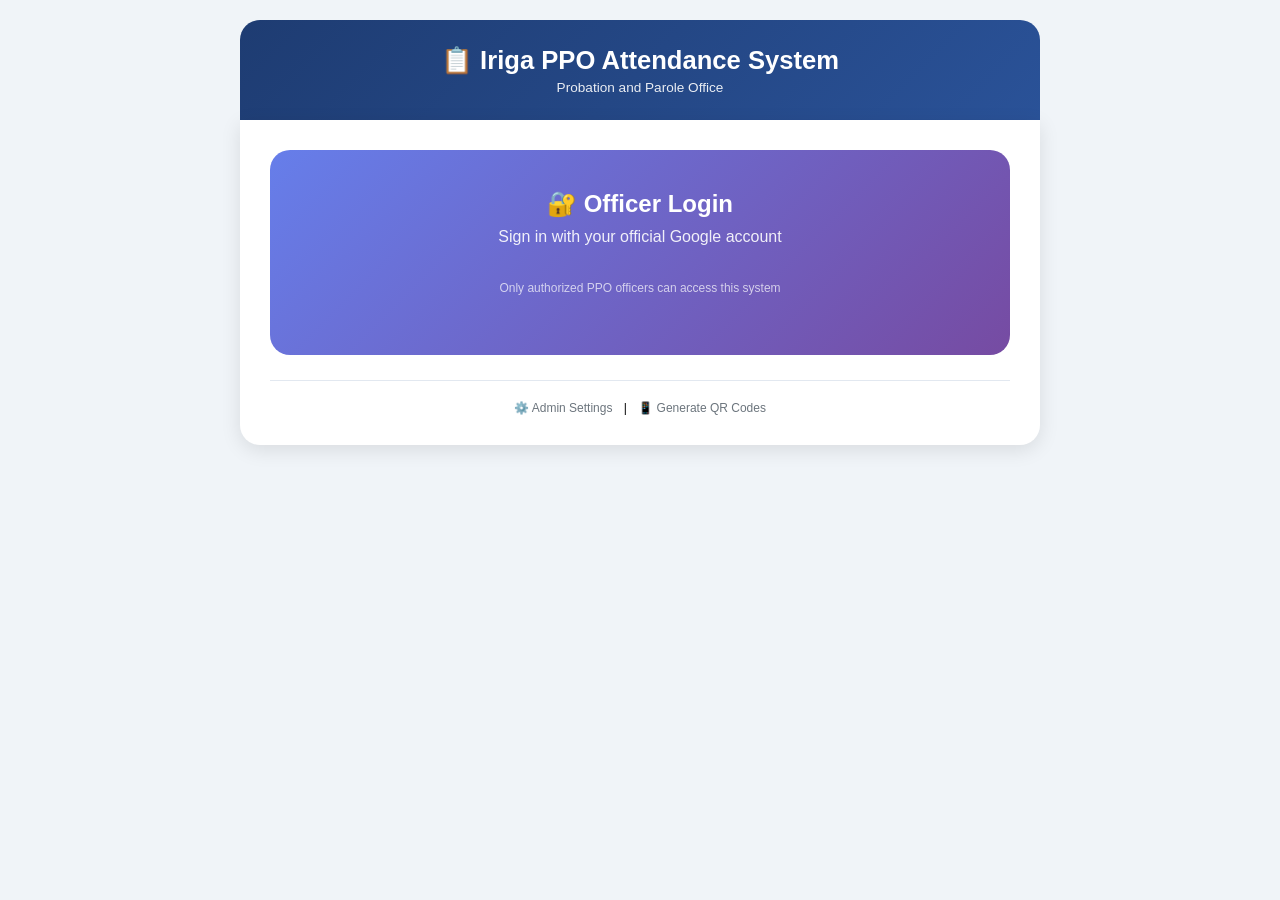
==== index.html @ c43e72a1 "wew" ====
<!DOCTYPE html>
<html lang="en">
<head>
    <meta charset="UTF-8">
    <meta name="viewport" content="width=device-width, initial-scale=1.0, user-scalable=yes">
    <title>Iriga PPO - Attendance System</title>
    <style>
        /* ... (keep all existing styles) ... */
        * {
            margin: 0;
            padding: 0;
            box-sizing: border-box;
        }
        
        body {
            background: #f0f4f8;
            font-family: 'Segoe UI', Tahoma, Geneva, Verdana, sans-serif;
            padding: 20px;
            min-height: 100vh;
        }
        
        .container {
            max-width: 800px;
            margin: 0 auto;
        }
        
        .header {
            background: linear-gradient(135deg, #1e3c72 0%, #2a5298 100%);
            color: white;
            padding: 25px 20px;
            border-radius: 20px 20px 0 0;
            text-align: center;
        }
        
        .header h1 {
            font-size: 1.6rem;
            margin-bottom: 5px;
        }
        
        .header p {
            font-size: 0.85rem;
            opacity: 0.9;
        }
        
        .form-card {
            background: white;
            padding: 30px;
            border-radius: 0 0 20px 20px;
            box-shadow: 0 5px 20px rgba(0,0,0,0.1);
        }
        
        /* Login Section */
        .login-section {
            background: linear-gradient(135deg, #667eea 0%, #764ba2 100%);
            padding: 40px 20px;
            border-radius: 20px;
            text-align: center;
            color: white;
            margin-bottom: 25px;
        }
        
        .login-section h2 {
            font-size: 1.5rem;
            margin-bottom: 10px;
        }
        
        .login-section p {
            margin-bottom: 20px;
            opacity: 0.9;
        }
        
        /* Google Button Container */
        .g_id_signin {
            display: flex;
            justify-content: center;
            margin: 15px 0;
        }
        
        /* User Info */
        .user-info {
            background: #e3f2fd;
            padding: 15px 20px;
            border-radius: 15px;
            margin-bottom: 25px;
            display: none;
            align-items: center;
            justify-content: space-between;
            flex-wrap: wrap;
            gap: 15px;
        }
        
        .user-details {
            display: flex;
            align-items: center;
            gap: 12px;
            flex-wrap: wrap;
        }
        
        .user-avatar {
            width: 45px;
            height: 45px;
            border-radius: 50%;
            object-fit: cover;
        }
        
        .user-text {
            line-height: 1.3;
        }
        
        .user-name {
            font-weight: 600;
            color: #1e3c72;
            font-size: 1rem;
        }
        
        .user-email {
            font-size: 0.8rem;
            color: #5a6e7c;
        }
        
        .logout-btn {
            background: #dc3545;
            color: white;
            border: none;
            padding: 8px 20px;
            border-radius: 25px;
            cursor: pointer;
            font-size: 0.85rem;
            font-weight: 500;
            transition: all 0.2s;
        }
        
        .logout-btn:hover {
            background: #c82333;
            transform: scale(1.02);
        }
        
        /* Scanner Button */
        .scanner-area {
            background: linear-gradient(135deg, #667eea 0%, #764ba2 100%);
            border-radius: 20px;
            padding: 35px 20px;
            text-align: center;
            cursor: pointer;
            color: white;
            margin-bottom: 25px;
            transition: transform 0.2s, box-shadow 0.2s;
        }
        
        .scanner-area:hover {
            transform: scale(1.01);
            box-shadow: 0 10px 25px rgba(0,0,0,0.15);
        }
        
        .scanner-icon {
            font-size: 55px;
            margin-bottom: 12px;
        }
        
        .scanner-area h3 {
            font-size: 1.3rem;
            margin-bottom: 5px;
        }
        
        .scanner-area p {
            font-size: 0.85rem;
            opacity: 0.9;
        }
        
        /* PUS Info Card */
        .pus-info-card {
            background: #e3f2fd;
            border-radius: 16px;
            padding: 18px;
            margin: 20px 0;
        }
        
        .pus-info-card h3 {
            color: #1e3c72;
            margin-bottom: 12px;
            font-size: 1.1rem;
            border-left: 3px solid #2a5298;
            padding-left: 10px;
        }
        
        .info-row {
            display: flex;
            padding: 10px 0;
            border-bottom: 1px solid #cfe3f5;
        }
        
        .info-row:last-child {
            border-bottom: none;
        }
        
        .info-label {
            font-weight: 700;
            width: 120px;
            color: #1e3c72;
            font-size: 0.85rem;
        }
        
        .info-value {
            flex: 1;
            color: #2c3e50;
            font-size: 0.85rem;
            word-break: break-word;
        }
        
        /* Form */
        .form-group {
            margin-bottom: 20px;
        }
        
        label {
            display: block;
            font-weight: 600;
            margin-bottom: 8px;
            color: #2c3e50;
            font-size: 0.9rem;
        }
        
        select, textarea {
            width: 100%;
            padding: 12px 14px;
            border: 2px solid #e2e8f0;
            border-radius: 12px;
            font-size: 0.9rem;
            font-family: inherit;
            transition: border-color 0.2s;
            background: white;
        }
        
        select:focus, textarea:focus {
            outline: none;
            border-color: #2a5298;
        }
        
        textarea {
            resize: vertical;
            min-height: 80px;
        }
        
        .submit-btn {
            background: #2a5298;
            color: white;
            border: none;
            padding: 14px 20px;
            border-radius: 12px;
            font-size: 1rem;
            font-weight: 600;
            cursor: pointer;
            width: 100%;
            transition: all 0.2s;
            margin-top: 10px;
        }
        
        .submit-btn:hover:not(:disabled) {
            background: #1e3c72;
            transform: translateY(-1px);
        }
        
        .submit-btn:disabled {
            background: #95a5a6;
            cursor: not-allowed;
        }
        
        /* Messages */
        .message {
            padding: 12px 16px;
            border-radius: 12px;
            margin-top: 20px;
            text-align: center;
            font-size: 0.85rem;
        }
        
        .message-success {
            background: #d4edda;
            color: #155724;
            border-left: 4px solid #28a745;
        }
        
        .message-error {
            background: #f8d7da;
            color: #721c24;
            border-left: 4px solid #dc3545;
        }
        
        .message-info {
            background: #d1ecf1;
            color: #0c5460;
            border-left: 4px solid #17a2b8;
        }
        
        /* Config Section */
        .config-section {
            background: #fff3cd;
            padding: 15px;
            border-radius: 12px;
            margin-bottom: 20px;
            display: none;
            border-left: 4px solid #ffc107;
        }
        
        .config-section label {
            font-size: 0.8rem;
            margin-bottom: 5px;
        }
        
        .config-section input {
            width: 100%;
            padding: 10px;
            font-size: 0.75rem;
            font-family: monospace;
            border: 1px solid #ddd;
            border-radius: 8px;
            margin: 8px 0;
        }
        
        .config-section button {
            margin-right: 8px;
        }
        
        .admin-link {
            text-align: center;
            margin-top: 25px;
            font-size: 0.75rem;
            border-top: 1px solid #e2e8f0;
            padding-top: 20px;
        }
        
        .admin-link a {
            color: #6c757d;
            text-decoration: none;
            margin: 0 8px;
        }
        
        .admin-link a:hover {
            color: #2a5298;
            text-decoration: underline;
        }
        
        .authorized-only {
            display: none;
        }
        
        /* Scanner Modal */
        .scanner-modal {
            display: none;
            position: fixed;
            top: 0;
            left: 0;
            width: 100%;
            height: 100%;
            background: black;
            z-index: 1000;
        }
        
        #scannerVideo {
            width: 100%;
            height: 100%;
            object-fit: cover;
        }
        
        .close-scanner {
            position: absolute;
            top: 20px;
            right: 20px;
            background: #dc3545;
            color: white;
            padding: 10px 20px;
            border: none;
            border-radius: 30px;
            z-index: 1001;
            cursor: pointer;
            font-weight: 600;
            width: auto;
        }
        
        @media (max-width: 550px) {
            body {
                padding: 12px;
            }
            .form-card {
                padding: 20px;
            }
            .info-label {
                width: 100px;
            }
            .user-details {
                width: 100%;
                justify-content: center;
            }
            .user-info {
                justify-content: center;
                text-align: center;
            }
            .scanner-area {
                padding: 25px 15px;
            }
        }
    </style>
</head>
<body>
    <div class="container">
        <div class="header">
            <h1>📋 Iriga PPO Attendance System</h1>
            <p>Probation and Parole Office</p>
        </div>
        
        <div class="form-card">
            <!-- Config Section -->
            <div class="config-section" id="configSection">
                <label>🔧 Google Apps Script URL:</label>
                <input type="text" id="scriptUrlInput" value="https://script.google.com/macros/s/AKfycbziPv9mABXrFbIM1VuU9vSLlp4O9fLBxauYmzKzc8x_2yc24qUZQ8da_AsEPmjpMY1f/exec">
                <button id="saveUrlBtn" style="background:#28a745; width:auto; padding:8px 20px;">Save URL</button>
                <button id="resetUrlBtn" style="background:#dc3545; width:auto; padding:8px 20px;">Reset to Default</button>
            </div>
            
            <!-- Login Section -->
            <div id="loginSection" class="login-section">
                <h2>🔐 Officer Login</h2>
                <p>Sign in with your official Google account</p>
                <div id="g_id_signin" class="g_id_signin"></div>
                <p style="font-size: 0.75rem; margin-top: 15px; opacity: 0.7;">Only authorized PPO officers can access this system</p>
            </div>
            
            <!-- User Info -->
            <div id="userInfo" class="user-info">
                <div class="user-details">
                    <img id="userAvatar" class="user-avatar" src="" alt="Avatar">
                    <div class="user-text">
                        <div class="user-name" id="userNameDisplay"></div>
                        <div class="user-email" id="userEmailDisplay"></div>
                    </div>
                </div>
                <button id="logoutBtn" class="logout-btn">Sign Out</button>
            </div>
            
            <!-- Main Content -->
            <div id="mainContent" class="authorized-only">
                <!-- Scanner Button -->
                <div class="scanner-area" id="scannerTrigger">
                    <div class="scanner-icon">📷</div>
                    <h3>Scan PS QR Code</h3>
                    <p>Tap to open camera and scan QR code of Person Under Supervision</p>
                </div>
                
                <!-- PUS Information Section -->
                <div id="pusInfoSection" style="display: none;">
                    <div class="pus-info-card">
                        <h3>📋 Person Under Supervision</h3>
                        <div class="info-row">
                            <div class="info-label">PS ID:</div>
                            <div class="info-value" id="displayPUSId">-</div>
                        </div>
                        <div class="info-row">
                            <div class="info-label">Full Name:</div>
                            <div class="info-value" id="displayPUSName">-</div>
                        </div>
                        <div class="info-row">
                            <div class="info-label">Gender / Age:</div>
                            <div class="info-value" id="displayGenderAge">-</div>
                        </div>
                        <div class="info-row">
                            <div class="info-label">Offense Category:</div>
                            <div class="info-value" id="displayOffense">-</div>
                        </div>
                        <div class="info-row">
                            <div class="info-label">Supervision Period:</div>
                            <div class="info-value" id="displayPeriod">-</div>
                        </div>
                        <div class="info-row">
                            <div class="info-label">Supervising Officer:</div>
                            <div class="info-value" id="displayOfficer">-</div>
                        </div>
                        <div class="info-row">
                            <div class="info-label">Cluster:</div>
                            <div class="info-value" id="displayCluster">-</div>
                        </div>
                    </div>
                </div>
                
                <!-- Attendance Form -->
                <form id="attendanceForm" style="display: none;">
                    <div class="form-group">
                        <label for="remarks">REMARKS (Attendance Type) *</label>
                        <select id="remarks" required>
                            <option value="Individual Reporting">Individual Reporting</option>
                            <option value="TC Attendance">TC Attendance</option>
                            <option value="Request for Permit to Travel">Request for Permit to Travel</option>
                            <option value="Make-up Attendance">Make-up Attendance</option>
                            <option value="Home Visit">Home Visit</option>
                            <option value="Community Service">Community Service</option>
                            <option value="Others">Others</option>
                        </select>
                    </div>

                    <div class="form-group">
                        <label for="familySupport">WITH FAMILY SUPPORT GROUP *</label>
                        <select id="familySupport" required>
                            <option value="Yes">Yes - Family member/s present</option>
                            <option value="No">No - No family support available</option>
                        </select>
                    </div>

                    <div class="form-group">
                        <label for="notes">NOTES (Observations / Interventions)</label>
                        <textarea id="notes" rows="3" placeholder="Enter any observations, concerns, interventions, or recommendations..."></textarea>
                    </div>

                    <button type="submit" id="submitBtn" class="submit-btn">✅ Record Attendance</button>
                </form>
            </div>
            
            <div id="messageArea"></div>
            
            <div class="admin-link">
                <a href="#" id="adminLink">⚙️ Admin Settings</a> | 
                <a href="qr-generator.html">📱 Generate QR Codes</a>
            </div>
        </div>
    </div>
    
    <!-- Scanner Modal -->
    <div id="scannerModal" class="scanner-modal">
        <button class="close-scanner" onclick="closeScanner()">✕ Close</button>
        <video id="scannerVideo" autoplay playsinline></video>
    </div>
    
    <script src="https://accounts.google.com/gsi/client" async defer></script>
    <script src="https://cdn.jsdelivr.net/npm/jsqr@1.4.0/dist/jsQR.min.js"></script>
    <script>
        // ============================================
        // CONFIGURATION
        // ============================================
        const GOOGLE_CLIENT_ID = '615931175551-cnd4ocg43ktu56jpmhdm9ulmbn5tedq1.apps.googleusercontent.com';
        const APPS_SCRIPT_URL_DEFAULT = 'https://script.google.com/macros/s/AKfycbwx0QFDVCT3COUw8mLpXZpncN2nWdVyQW1iiV-W8S0XDVufEkLm5ERIAxJiwAeWxv0c/exec';
        
        const AUTHORIZED_EMAILS = [
            'iace2318i@gmail.com',
            'wq.rodalyn@gmail.com'
        ];
        
        // Load saved URL or use default – with auto‑reset if saved differs from default
        let savedUrl = localStorage.getItem('appsScriptUrl');
        if (savedUrl && savedUrl !== APPS_SCRIPT_URL_DEFAULT) {
            // Old saved URL is different from current default – discard it
            localStorage.removeItem('appsScriptUrl');
            console.log('Auto‑reset: old saved URL removed');
            savedUrl = null;
        }
        let APPS_SCRIPT_URL = savedUrl || APPS_SCRIPT_URL_DEFAULT;
        
        let currentUser = null;
        let currentPUSData = null;
        let videoStream = null;
        let scanning = false;
        
        // DOM Elements
        const loginSection = document.getElementById('loginSection');
        const userInfo = document.getElementById('userInfo');
        const mainContent = document.getElementById('mainContent');
        const userEmailDisplay = document.getElementById('userEmailDisplay');
        const userNameDisplay = document.getElementById('userNameDisplay');
        const userAvatar = document.getElementById('userAvatar');
        const logoutBtn = document.getElementById('logoutBtn');
        const scannerTrigger = document.getElementById('scannerTrigger');
        const scannerModal = document.getElementById('scannerModal');
        const scannerVideo = document.getElementById('scannerVideo');
        const pusInfoSection = document.getElementById('pusInfoSection');
        const attendanceForm = document.getElementById('attendanceForm');
        const submitBtn = document.getElementById('submitBtn');
        const messageArea = document.getElementById('messageArea');
        const configSection = document.getElementById('configSection');
        const scriptUrlInput = document.getElementById('scriptUrlInput');
        const saveUrlBtn = document.getElementById('saveUrlBtn');
        const resetUrlBtn = document.getElementById('resetUrlBtn');
        const adminLink = document.getElementById('adminLink');
        
        // Initialize Google Sign-In
        function initGoogleSignIn() {
            google.accounts.id.initialize({
                client_id: GOOGLE_CLIENT_ID,
                callback: handleCredentialResponse,
                auto_select: false
            });
            
            google.accounts.id.renderButton(
                document.getElementById('g_id_signin'),
                { 
                    type: 'standard', 
                    theme: 'outline', 
                    size: 'large', 
                    text: 'signin_with',
                    shape: 'rectangular',
                    width: 280
                }
            );
        }
        
        // Handle login response
        function handleCredentialResponse(response) {
            try {
                const payload = JSON.parse(atob(response.credential.split('.')[1]));
                const userEmail = payload.email;
                
                if (AUTHORIZED_EMAILS.includes(userEmail)) {
                    currentUser = {
                        email: userEmail,
                        name: payload.name,
                        picture: payload.picture
                    };
                    
                    userNameDisplay.textContent = currentUser.name || currentUser.email;
                    userEmailDisplay.textContent = currentUser.email;
                    if (currentUser.picture) userAvatar.src = currentUser.picture;
                    
                    userInfo.style.display = 'flex';
                    loginSection.style.display = 'none';
                    mainContent.style.display = 'block';
                    
                    localStorage.setItem('loggedInUser', JSON.stringify(currentUser));
                    showMessage(`Welcome, ${currentUser.name || currentUser.email}!`, 'success');
                } else {
                    showMessage('Unauthorized: Your email is not registered in the PPO system.', 'error');
                    google.accounts.id.disableAutoSelect();
                }
            } catch (e) {
                showMessage('Login failed. Please try again.', 'error');
            }
        }
        
        // Check saved session
        function checkSession() {
            const saved = localStorage.getItem('loggedInUser');
            if (saved) {
                const user = JSON.parse(saved);
                if (AUTHORIZED_EMAILS.includes(user.email)) {
                    currentUser = user;
                    userNameDisplay.textContent = user.name || user.email;
                    userEmailDisplay.textContent = user.email;
                    if (user.picture) userAvatar.src = user.picture;
                    userInfo.style.display = 'flex';
                    loginSection.style.display = 'none';
                    mainContent.style.display = 'block';
                } else {
                    localStorage.removeItem('loggedInUser');
                }
            }
        }
        
        function logout() {
            google.accounts.id.disableAutoSelect();
            localStorage.removeItem('loggedInUser');
            currentUser = null;
            mainContent.style.display = 'none';
            loginSection.style.display = 'block';
            userInfo.style.display = 'none';
            pusInfoSection.style.display = 'none';
            attendanceForm.style.display = 'none';
            currentPUSData = null;
            showMessage('You have been signed out.', 'info');
        }
        
        logoutBtn.addEventListener('click', logout);
        
        // Scanner functions
        async function openScanner() {
            if (!APPS_SCRIPT_URL) {
                showMessage('Please configure Google Apps Script URL in Settings', 'error');
                configSection.style.display = 'block';
                return;
            }
            
            scannerModal.style.display = 'flex';
            try {
                const stream = await navigator.mediaDevices.getUserMedia({ video: { facingMode: 'environment' } });
                scannerVideo.srcObject = stream;
                videoStream = stream;
                await scannerVideo.play();
                scanning = true;
                scanQR();
            } catch (err) {
                showMessage('Camera access denied. Please allow camera permissions.', 'error');
                closeScanner();
            }
        }
        
        function scanQR() {
            if (!scanning) return;
            if (scannerVideo.readyState === scannerVideo.HAVE_ENOUGH_DATA) {
                const canvas = document.createElement('canvas');
                canvas.width = scannerVideo.videoWidth;
                canvas.height = scannerVideo.videoHeight;
                const ctx = canvas.getContext('2d');
                ctx.drawImage(scannerVideo, 0, 0);
                const imgData = ctx.getImageData(0, 0, canvas.width, canvas.height);
                const code = jsQR(imgData.data, canvas.width, canvas.height);
                if (code) {
                    scanning = false;
                    closeScanner();
                    processQR(code.data);
                }
            }
            requestAnimationFrame(scanQR);
        }
        
        function closeScanner() {
            scanning = false;
            if (videoStream) {
                videoStream.getTracks().forEach(t => t.stop());
                videoStream = null;
            }
            scannerModal.style.display = 'none';
        }
        
        async function processQR(qrData) {
            showMessage('Processing QR code...', 'info');
            try {
                const data = JSON.parse(qrData);
                currentPUSData = data;
                
                document.getElementById('displayPUSId').textContent = data.pusId || data.clientId || 'N/A';
                document.getElementById('displayPUSName').textContent = data.pusName || data.clientName || 'N/A';
                document.getElementById('displayGenderAge').textContent = `${data.gender || 'N/A'} / ${data.age || 'N/A'}`;
                document.getElementById('displayOffense').textContent = data.offenseCategory || 'N/A';
                document.getElementById('displayPeriod').textContent = `${data.startDate || 'N/A'} to ${data.endDate || 'N/A'}`;
                document.getElementById('displayOfficer').textContent = data.supervisingOfficer || 'N/A';
                document.getElementById('displayCluster').textContent = data.cluster || 'N/A';
                
                pusInfoSection.style.display = 'block';
                attendanceForm.style.display = 'block';
                showMessage('✓ Person Under Supervision loaded. Record attendance.', 'success');
            } catch (e) {
                showMessage('Invalid QR code. Please scan a valid PS QR code.', 'error');
            }
        }
        
        async function submitAttendance(e) {
    e.preventDefault();
    if (!APPS_SCRIPT_URL) {
        showMessage('Please configure Google Apps Script URL in Settings', 'error');
        configSection.style.display = 'block';
        return;
    }
    if (!currentUser) {
        showMessage('Please sign in first.', 'error');
        return;
    }
    if (!currentPUSData) {
        showMessage('Please scan a QR code first.', 'error');
        return;
    }
    
    submitBtn.disabled = true;
    submitBtn.textContent = 'Submitting...';
    
    const attendanceData = {
        employeeEmail: currentUser.email,
        clientName: currentPUSData.pusName || currentPUSData.clientName,
        clientId: currentPUSData.pusId || currentPUSData.clientId,
        gender: currentPUSData.gender,
        age: currentPUSData.age,
        offenseCategory: currentPUSData.offenseCategory,
        startDate: currentPUSData.startDate,
        endDate: currentPUSData.endDate,
        supervisingOfficer: currentPUSData.supervisingOfficer,
        cluster: currentPUSData.cluster,
        remarks: document.getElementById('remarks').value,
        familySupport: document.getElementById('familySupport').value,
        notes: document.getElementById('notes').value
    };
    
    try {
        // Use no-cors mode - this is the only way that works with Apps Script
        await fetch(APPS_SCRIPT_URL, {
            method: 'POST',
            mode: 'no-cors',
            body: JSON.stringify(attendanceData),
            headers: { 'Content-Type': 'application/json' }
        });
        
        // With no-cors, we cannot read the response, but the server still processes the request.
        // Show success message optimistically.
        showMessage('✓ Attendance recorded successfully! Email notification sent.', 'success');
        
        setTimeout(() => {
            pusInfoSection.style.display = 'none';
            attendanceForm.style.display = 'none';
            attendanceForm.reset();
            currentPUSData = null;
        }, 2000);
    } catch (err) {
        console.error('Fetch error:', err);
        showMessage('Connection error. Please try again.', 'error');
    } finally {
        submitBtn.disabled = false;
        submitBtn.textContent = '✅ Record Attendance';
    }
}
        
        function showMessage(msg, type) {
            messageArea.innerHTML = `<div class="message message-${type}">${msg}</div>`;
            setTimeout(() => {
                if (messageArea.innerHTML.includes(msg)) messageArea.innerHTML = '';
            }, 4000);
        }
        
        // Admin settings
        adminLink.onclick = (e) => {
            e.preventDefault();
            configSection.style.display = configSection.style.display === 'none' ? 'block' : 'none';
            scriptUrlInput.value = APPS_SCRIPT_URL;
        };
        
        saveUrlBtn.onclick = () => {
            const url = scriptUrlInput.value.trim();
            if (url) {
                APPS_SCRIPT_URL = url;
                localStorage.setItem('appsScriptUrl', url);
                showMessage('✓ URL saved successfully!', 'success');
                configSection.style.display = 'none';
            } else {
                showMessage('Please enter a valid URL', 'error');
            }
        };
        
        // Reset URL to default
        resetUrlBtn.onclick = () => {
            localStorage.removeItem('appsScriptUrl');
            APPS_SCRIPT_URL = APPS_SCRIPT_URL_DEFAULT;
            scriptUrlInput.value = APPS_SCRIPT_URL_DEFAULT;
            showMessage('✓ URL reset to default. Click "Save URL" to confirm.', 'success');
        };
        
        scannerTrigger.onclick = openScanner;
        attendanceForm.onsubmit = submitAttendance;
        window.closeScanner = closeScanner;
        
        // Initialize
        checkSession();
        
        if (typeof google !== 'undefined' && google.accounts) {
            initGoogleSignIn();
        } else {
            window.addEventListener('load', () => setTimeout(initGoogleSignIn, 500));
        }
        
        // Pre-populate URL input with default
        scriptUrlInput.value = APPS_SCRIPT_URL;
    </script>
</body>
</html>
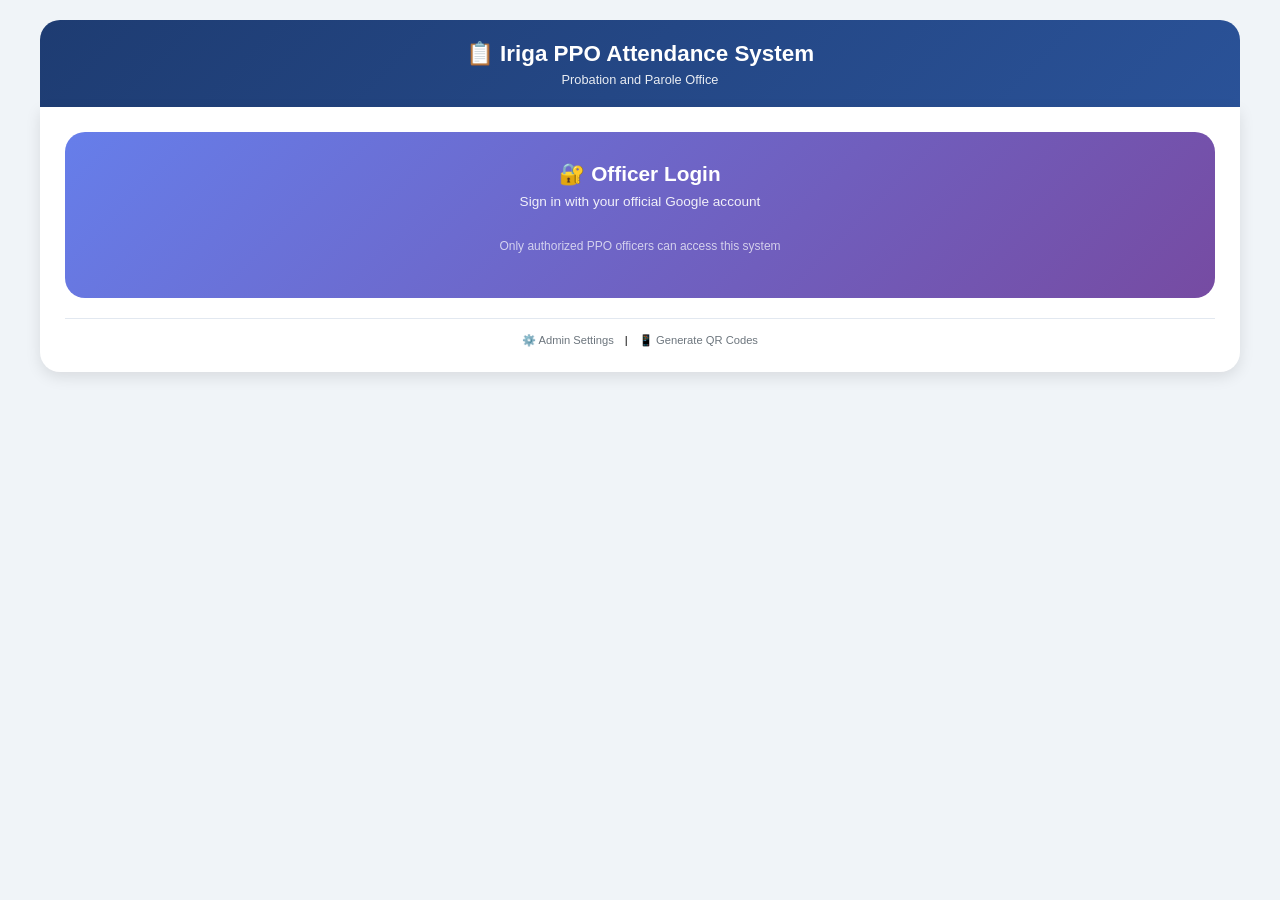
==== commit 797d01bc: "wew" ====
--- a/index.html
+++ b/index.html
@@ -4,402 +4,7 @@
     <meta charset="UTF-8">
     <meta name="viewport" content="width=device-width, initial-scale=1.0, user-scalable=yes">
     <title>Iriga PPO - Attendance System</title>
-    <style>
-        /* ... (keep all existing styles) ... */
-        * {
-            margin: 0;
-            padding: 0;
-            box-sizing: border-box;
-        }
-        
-        body {
-            background: #f0f4f8;
-            font-family: 'Segoe UI', Tahoma, Geneva, Verdana, sans-serif;
-            padding: 20px;
-            min-height: 100vh;
-        }
-        
-        .container {
-            max-width: 800px;
-            margin: 0 auto;
-        }
-        
-        .header {
-            background: linear-gradient(135deg, #1e3c72 0%, #2a5298 100%);
-            color: white;
-            padding: 25px 20px;
-            border-radius: 20px 20px 0 0;
-            text-align: center;
-        }
-        
-        .header h1 {
-            font-size: 1.6rem;
-            margin-bottom: 5px;
-        }
-        
-        .header p {
-            font-size: 0.85rem;
-            opacity: 0.9;
-        }
-        
-        .form-card {
-            background: white;
-            padding: 30px;
-            border-radius: 0 0 20px 20px;
-            box-shadow: 0 5px 20px rgba(0,0,0,0.1);
-        }
-        
-        /* Login Section */
-        .login-section {
-            background: linear-gradient(135deg, #667eea 0%, #764ba2 100%);
-            padding: 40px 20px;
-            border-radius: 20px;
-            text-align: center;
-            color: white;
-            margin-bottom: 25px;
-        }
-        
-        .login-section h2 {
-            font-size: 1.5rem;
-            margin-bottom: 10px;
-        }
-        
-        .login-section p {
-            margin-bottom: 20px;
-            opacity: 0.9;
-        }
-        
-        /* Google Button Container */
-        .g_id_signin {
-            display: flex;
-            justify-content: center;
-            margin: 15px 0;
-        }
-        
-        /* User Info */
-        .user-info {
-            background: #e3f2fd;
-            padding: 15px 20px;
-            border-radius: 15px;
-            margin-bottom: 25px;
-            display: none;
-            align-items: center;
-            justify-content: space-between;
-            flex-wrap: wrap;
-            gap: 15px;
-        }
-        
-        .user-details {
-            display: flex;
-            align-items: center;
-            gap: 12px;
-            flex-wrap: wrap;
-        }
-        
-        .user-avatar {
-            width: 45px;
-            height: 45px;
-            border-radius: 50%;
-            object-fit: cover;
-        }
-        
-        .user-text {
-            line-height: 1.3;
-        }
-        
-        .user-name {
-            font-weight: 600;
-            color: #1e3c72;
-            font-size: 1rem;
-        }
-        
-        .user-email {
-            font-size: 0.8rem;
-            color: #5a6e7c;
-        }
-        
-        .logout-btn {
-            background: #dc3545;
-            color: white;
-            border: none;
-            padding: 8px 20px;
-            border-radius: 25px;
-            cursor: pointer;
-            font-size: 0.85rem;
-            font-weight: 500;
-            transition: all 0.2s;
-        }
-        
-        .logout-btn:hover {
-            background: #c82333;
-            transform: scale(1.02);
-        }
-        
-        /* Scanner Button */
-        .scanner-area {
-            background: linear-gradient(135deg, #667eea 0%, #764ba2 100%);
-            border-radius: 20px;
-            padding: 35px 20px;
-            text-align: center;
-            cursor: pointer;
-            color: white;
-            margin-bottom: 25px;
-            transition: transform 0.2s, box-shadow 0.2s;
-        }
-        
-        .scanner-area:hover {
-            transform: scale(1.01);
-            box-shadow: 0 10px 25px rgba(0,0,0,0.15);
-        }
-        
-        .scanner-icon {
-            font-size: 55px;
-            margin-bottom: 12px;
-        }
-        
-        .scanner-area h3 {
-            font-size: 1.3rem;
-            margin-bottom: 5px;
-        }
-        
-        .scanner-area p {
-            font-size: 0.85rem;
-            opacity: 0.9;
-        }
-        
-        /* PUS Info Card */
-        .pus-info-card {
-            background: #e3f2fd;
-            border-radius: 16px;
-            padding: 18px;
-            margin: 20px 0;
-        }
-        
-        .pus-info-card h3 {
-            color: #1e3c72;
-            margin-bottom: 12px;
-            font-size: 1.1rem;
-            border-left: 3px solid #2a5298;
-            padding-left: 10px;
-        }
-        
-        .info-row {
-            display: flex;
-            padding: 10px 0;
-            border-bottom: 1px solid #cfe3f5;
-        }
-        
-        .info-row:last-child {
-            border-bottom: none;
-        }
-        
-        .info-label {
-            font-weight: 700;
-            width: 120px;
-            color: #1e3c72;
-            font-size: 0.85rem;
-        }
-        
-        .info-value {
-            flex: 1;
-            color: #2c3e50;
-            font-size: 0.85rem;
-            word-break: break-word;
-        }
-        
-        /* Form */
-        .form-group {
-            margin-bottom: 20px;
-        }
-        
-        label {
-            display: block;
-            font-weight: 600;
-            margin-bottom: 8px;
-            color: #2c3e50;
-            font-size: 0.9rem;
-        }
-        
-        select, textarea {
-            width: 100%;
-            padding: 12px 14px;
-            border: 2px solid #e2e8f0;
-            border-radius: 12px;
-            font-size: 0.9rem;
-            font-family: inherit;
-            transition: border-color 0.2s;
-            background: white;
-        }
-        
-        select:focus, textarea:focus {
-            outline: none;
-            border-color: #2a5298;
-        }
-        
-        textarea {
-            resize: vertical;
-            min-height: 80px;
-        }
-        
-        .submit-btn {
-            background: #2a5298;
-            color: white;
-            border: none;
-            padding: 14px 20px;
-            border-radius: 12px;
-            font-size: 1rem;
-            font-weight: 600;
-            cursor: pointer;
-            width: 100%;
-            transition: all 0.2s;
-            margin-top: 10px;
-        }
-        
-        .submit-btn:hover:not(:disabled) {
-            background: #1e3c72;
-            transform: translateY(-1px);
-        }
-        
-        .submit-btn:disabled {
-            background: #95a5a6;
-            cursor: not-allowed;
-        }
-        
-        /* Messages */
-        .message {
-            padding: 12px 16px;
-            border-radius: 12px;
-            margin-top: 20px;
-            text-align: center;
-            font-size: 0.85rem;
-        }
-        
-        .message-success {
-            background: #d4edda;
-            color: #155724;
-            border-left: 4px solid #28a745;
-        }
-        
-        .message-error {
-            background: #f8d7da;
-            color: #721c24;
-            border-left: 4px solid #dc3545;
-        }
-        
-        .message-info {
-            background: #d1ecf1;
-            color: #0c5460;
-            border-left: 4px solid #17a2b8;
-        }
-        
-        /* Config Section */
-        .config-section {
-            background: #fff3cd;
-            padding: 15px;
-            border-radius: 12px;
-            margin-bottom: 20px;
-            display: none;
-            border-left: 4px solid #ffc107;
-        }
-        
-        .config-section label {
-            font-size: 0.8rem;
-            margin-bottom: 5px;
-        }
-        
-        .config-section input {
-            width: 100%;
-            padding: 10px;
-            font-size: 0.75rem;
-            font-family: monospace;
-            border: 1px solid #ddd;
-            border-radius: 8px;
-            margin: 8px 0;
-        }
-        
-        .config-section button {
-            margin-right: 8px;
-        }
-        
-        .admin-link {
-            text-align: center;
-            margin-top: 25px;
-            font-size: 0.75rem;
-            border-top: 1px solid #e2e8f0;
-            padding-top: 20px;
-        }
-        
-        .admin-link a {
-            color: #6c757d;
-            text-decoration: none;
-            margin: 0 8px;
-        }
-        
-        .admin-link a:hover {
-            color: #2a5298;
-            text-decoration: underline;
-        }
-        
-        .authorized-only {
-            display: none;
-        }
-        
-        /* Scanner Modal */
-        .scanner-modal {
-            display: none;
-            position: fixed;
-            top: 0;
-            left: 0;
-            width: 100%;
-            height: 100%;
-            background: black;
-            z-index: 1000;
-        }
-        
-        #scannerVideo {
-            width: 100%;
-            height: 100%;
-            object-fit: cover;
-        }
-        
-        .close-scanner {
-            position: absolute;
-            top: 20px;
-            right: 20px;
-            background: #dc3545;
-            color: white;
-            padding: 10px 20px;
-            border: none;
-            border-radius: 30px;
-            z-index: 1001;
-            cursor: pointer;
-            font-weight: 600;
-            width: auto;
-        }
-        
-        @media (max-width: 550px) {
-            body {
-                padding: 12px;
-            }
-            .form-card {
-                padding: 20px;
-            }
-            .info-label {
-                width: 100px;
-            }
-            .user-details {
-                width: 100%;
-                justify-content: center;
-            }
-            .user-info {
-                justify-content: center;
-                text-align: center;
-            }
-            .scanner-area {
-                padding: 25px 15px;
-            }
-        }
-    </style>
+    <link rel="stylesheet" href="style.css">
 </head>
 <body>
     <div class="container">
@@ -530,325 +135,6 @@
     
     <script src="https://accounts.google.com/gsi/client" async defer></script>
     <script src="https://cdn.jsdelivr.net/npm/jsqr@1.4.0/dist/jsQR.min.js"></script>
-    <script>
-        // ============================================
-        // CONFIGURATION
-        // ============================================
-        const GOOGLE_CLIENT_ID = '615931175551-cnd4ocg43ktu56jpmhdm9ulmbn5tedq1.apps.googleusercontent.com';
-        const APPS_SCRIPT_URL_DEFAULT = 'https://script.google.com/macros/s/AKfycbwx0QFDVCT3COUw8mLpXZpncN2nWdVyQW1iiV-W8S0XDVufEkLm5ERIAxJiwAeWxv0c/exec';
-        
-        const AUTHORIZED_EMAILS = [
-            'iace2318i@gmail.com',
-            'wq.rodalyn@gmail.com'
-        ];
-        
-        // Load saved URL or use default – with auto‑reset if saved differs from default
-        let savedUrl = localStorage.getItem('appsScriptUrl');
-        if (savedUrl && savedUrl !== APPS_SCRIPT_URL_DEFAULT) {
-            // Old saved URL is different from current default – discard it
-            localStorage.removeItem('appsScriptUrl');
-            console.log('Auto‑reset: old saved URL removed');
-            savedUrl = null;
-        }
-        let APPS_SCRIPT_URL = savedUrl || APPS_SCRIPT_URL_DEFAULT;
-        
-        let currentUser = null;
-        let currentPUSData = null;
-        let videoStream = null;
-        let scanning = false;
-        
-        // DOM Elements
-        const loginSection = document.getElementById('loginSection');
-        const userInfo = document.getElementById('userInfo');
-        const mainContent = document.getElementById('mainContent');
-        const userEmailDisplay = document.getElementById('userEmailDisplay');
-        const userNameDisplay = document.getElementById('userNameDisplay');
-        const userAvatar = document.getElementById('userAvatar');
-        const logoutBtn = document.getElementById('logoutBtn');
-        const scannerTrigger = document.getElementById('scannerTrigger');
-        const scannerModal = document.getElementById('scannerModal');
-        const scannerVideo = document.getElementById('scannerVideo');
-        const pusInfoSection = document.getElementById('pusInfoSection');
-        const attendanceForm = document.getElementById('attendanceForm');
-        const submitBtn = document.getElementById('submitBtn');
-        const messageArea = document.getElementById('messageArea');
-        const configSection = document.getElementById('configSection');
-        const scriptUrlInput = document.getElementById('scriptUrlInput');
-        const saveUrlBtn = document.getElementById('saveUrlBtn');
-        const resetUrlBtn = document.getElementById('resetUrlBtn');
-        const adminLink = document.getElementById('adminLink');
-        
-        // Initialize Google Sign-In
-        function initGoogleSignIn() {
-            google.accounts.id.initialize({
-                client_id: GOOGLE_CLIENT_ID,
-                callback: handleCredentialResponse,
-                auto_select: false
-            });
-            
-            google.accounts.id.renderButton(
-                document.getElementById('g_id_signin'),
-                { 
-                    type: 'standard', 
-                    theme: 'outline', 
-                    size: 'large', 
-                    text: 'signin_with',
-                    shape: 'rectangular',
-                    width: 280
-                }
-            );
-        }
-        
-        // Handle login response
-        function handleCredentialResponse(response) {
-            try {
-                const payload = JSON.parse(atob(response.credential.split('.')[1]));
-                const userEmail = payload.email;
-                
-                if (AUTHORIZED_EMAILS.includes(userEmail)) {
-                    currentUser = {
-                        email: userEmail,
-                        name: payload.name,
-                        picture: payload.picture
-                    };
-                    
-                    userNameDisplay.textContent = currentUser.name || currentUser.email;
-                    userEmailDisplay.textContent = currentUser.email;
-                    if (currentUser.picture) userAvatar.src = currentUser.picture;
-                    
-                    userInfo.style.display = 'flex';
-                    loginSection.style.display = 'none';
-                    mainContent.style.display = 'block';
-                    
-                    localStorage.setItem('loggedInUser', JSON.stringify(currentUser));
-                    showMessage(`Welcome, ${currentUser.name || currentUser.email}!`, 'success');
-                } else {
-                    showMessage('Unauthorized: Your email is not registered in the PPO system.', 'error');
-                    google.accounts.id.disableAutoSelect();
-                }
-            } catch (e) {
-                showMessage('Login failed. Please try again.', 'error');
-            }
-        }
-        
-        // Check saved session
-        function checkSession() {
-            const saved = localStorage.getItem('loggedInUser');
-            if (saved) {
-                const user = JSON.parse(saved);
-                if (AUTHORIZED_EMAILS.includes(user.email)) {
-                    currentUser = user;
-                    userNameDisplay.textContent = user.name || user.email;
-                    userEmailDisplay.textContent = user.email;
-                    if (user.picture) userAvatar.src = user.picture;
-                    userInfo.style.display = 'flex';
-                    loginSection.style.display = 'none';
-                    mainContent.style.display = 'block';
-                } else {
-                    localStorage.removeItem('loggedInUser');
-                }
-            }
-        }
-        
-        function logout() {
-            google.accounts.id.disableAutoSelect();
-            localStorage.removeItem('loggedInUser');
-            currentUser = null;
-            mainContent.style.display = 'none';
-            loginSection.style.display = 'block';
-            userInfo.style.display = 'none';
-            pusInfoSection.style.display = 'none';
-            attendanceForm.style.display = 'none';
-            currentPUSData = null;
-            showMessage('You have been signed out.', 'info');
-        }
-        
-        logoutBtn.addEventListener('click', logout);
-        
-        // Scanner functions
-        async function openScanner() {
-            if (!APPS_SCRIPT_URL) {
-                showMessage('Please configure Google Apps Script URL in Settings', 'error');
-                configSection.style.display = 'block';
-                return;
-            }
-            
-            scannerModal.style.display = 'flex';
-            try {
-                const stream = await navigator.mediaDevices.getUserMedia({ video: { facingMode: 'environment' } });
-                scannerVideo.srcObject = stream;
-                videoStream = stream;
-                await scannerVideo.play();
-                scanning = true;
-                scanQR();
-            } catch (err) {
-                showMessage('Camera access denied. Please allow camera permissions.', 'error');
-                closeScanner();
-            }
-        }
-        
-        function scanQR() {
-            if (!scanning) return;
-            if (scannerVideo.readyState === scannerVideo.HAVE_ENOUGH_DATA) {
-                const canvas = document.createElement('canvas');
-                canvas.width = scannerVideo.videoWidth;
-                canvas.height = scannerVideo.videoHeight;
-                const ctx = canvas.getContext('2d');
-                ctx.drawImage(scannerVideo, 0, 0);
-                const imgData = ctx.getImageData(0, 0, canvas.width, canvas.height);
-                const code = jsQR(imgData.data, canvas.width, canvas.height);
-                if (code) {
-                    scanning = false;
-                    closeScanner();
-                    processQR(code.data);
-                }
-            }
-            requestAnimationFrame(scanQR);
-        }
-        
-        function closeScanner() {
-            scanning = false;
-            if (videoStream) {
-                videoStream.getTracks().forEach(t => t.stop());
-                videoStream = null;
-            }
-            scannerModal.style.display = 'none';
-        }
-        
-        async function processQR(qrData) {
-            showMessage('Processing QR code...', 'info');
-            try {
-                const data = JSON.parse(qrData);
-                currentPUSData = data;
-                
-                document.getElementById('displayPUSId').textContent = data.pusId || data.clientId || 'N/A';
-                document.getElementById('displayPUSName').textContent = data.pusName || data.clientName || 'N/A';
-                document.getElementById('displayGenderAge').textContent = `${data.gender || 'N/A'} / ${data.age || 'N/A'}`;
-                document.getElementById('displayOffense').textContent = data.offenseCategory || 'N/A';
-                document.getElementById('displayPeriod').textContent = `${data.startDate || 'N/A'} to ${data.endDate || 'N/A'}`;
-                document.getElementById('displayOfficer').textContent = data.supervisingOfficer || 'N/A';
-                document.getElementById('displayCluster').textContent = data.cluster || 'N/A';
-                
-                pusInfoSection.style.display = 'block';
-                attendanceForm.style.display = 'block';
-                showMessage('✓ Person Under Supervision loaded. Record attendance.', 'success');
-            } catch (e) {
-                showMessage('Invalid QR code. Please scan a valid PS QR code.', 'error');
-            }
-        }
-        
-        async function submitAttendance(e) {
-    e.preventDefault();
-    if (!APPS_SCRIPT_URL) {
-        showMessage('Please configure Google Apps Script URL in Settings', 'error');
-        configSection.style.display = 'block';
-        return;
-    }
-    if (!currentUser) {
-        showMessage('Please sign in first.', 'error');
-        return;
-    }
-    if (!currentPUSData) {
-        showMessage('Please scan a QR code first.', 'error');
-        return;
-    }
-    
-    submitBtn.disabled = true;
-    submitBtn.textContent = 'Submitting...';
-    
-    const attendanceData = {
-        employeeEmail: currentUser.email,
-        clientName: currentPUSData.pusName || currentPUSData.clientName,
-        clientId: currentPUSData.pusId || currentPUSData.clientId,
-        gender: currentPUSData.gender,
-        age: currentPUSData.age,
-        offenseCategory: currentPUSData.offenseCategory,
-        startDate: currentPUSData.startDate,
-        endDate: currentPUSData.endDate,
-        supervisingOfficer: currentPUSData.supervisingOfficer,
-        cluster: currentPUSData.cluster,
-        remarks: document.getElementById('remarks').value,
-        familySupport: document.getElementById('familySupport').value,
-        notes: document.getElementById('notes').value
-    };
-    
-    try {
-        // Use no-cors mode - this is the only way that works with Apps Script
-        await fetch(APPS_SCRIPT_URL, {
-            method: 'POST',
-            mode: 'no-cors',
-            body: JSON.stringify(attendanceData),
-            headers: { 'Content-Type': 'application/json' }
-        });
-        
-        // With no-cors, we cannot read the response, but the server still processes the request.
-        // Show success message optimistically.
-        showMessage('✓ Attendance recorded successfully! Email notification sent.', 'success');
-        
-        setTimeout(() => {
-            pusInfoSection.style.display = 'none';
-            attendanceForm.style.display = 'none';
-            attendanceForm.reset();
-            currentPUSData = null;
-        }, 2000);
-    } catch (err) {
-        console.error('Fetch error:', err);
-        showMessage('Connection error. Please try again.', 'error');
-    } finally {
-        submitBtn.disabled = false;
-        submitBtn.textContent = '✅ Record Attendance';
-    }
-}
-        
-        function showMessage(msg, type) {
-            messageArea.innerHTML = `<div class="message message-${type}">${msg}</div>`;
-            setTimeout(() => {
-                if (messageArea.innerHTML.includes(msg)) messageArea.innerHTML = '';
-            }, 4000);
-        }
-        
-        // Admin settings
-        adminLink.onclick = (e) => {
-            e.preventDefault();
-            configSection.style.display = configSection.style.display === 'none' ? 'block' : 'none';
-            scriptUrlInput.value = APPS_SCRIPT_URL;
-        };
-        
-        saveUrlBtn.onclick = () => {
-            const url = scriptUrlInput.value.trim();
-            if (url) {
-                APPS_SCRIPT_URL = url;
-                localStorage.setItem('appsScriptUrl', url);
-                showMessage('✓ URL saved successfully!', 'success');
-                configSection.style.display = 'none';
-            } else {
-                showMessage('Please enter a valid URL', 'error');
-            }
-        };
-        
-        // Reset URL to default
-        resetUrlBtn.onclick = () => {
-            localStorage.removeItem('appsScriptUrl');
-            APPS_SCRIPT_URL = APPS_SCRIPT_URL_DEFAULT;
-            scriptUrlInput.value = APPS_SCRIPT_URL_DEFAULT;
-            showMessage('✓ URL reset to default. Click "Save URL" to confirm.', 'success');
-        };
-        
-        scannerTrigger.onclick = openScanner;
-        attendanceForm.onsubmit = submitAttendance;
-        window.closeScanner = closeScanner;
-        
-        // Initialize
-        checkSession();
-        
-        if (typeof google !== 'undefined' && google.accounts) {
-            initGoogleSignIn();
-        } else {
-            window.addEventListener('load', () => setTimeout(initGoogleSignIn, 500));
-        }
-        
-        // Pre-populate URL input with default
-        scriptUrlInput.value = APPS_SCRIPT_URL;
-    </script>
+    <script src="attendance.js"></script>
 </body>
 </html>
--- a/style.css
+++ b/style.css
@@ -0,0 +1,1010 @@
+/* ============================================
+   IRIGA PPO - SHARED STYLES
+   For both Attendance System and QR Generator
+   ============================================ */
+
+   * {
+    margin: 0;
+    padding: 0;
+    box-sizing: border-box;
+}
+
+body {
+    background: #f0f4f8;
+    font-family: 'Segoe UI', Tahoma, Geneva, Verdana, sans-serif;
+    padding: 20px;
+    min-height: 100vh;
+}
+
+.container {
+    max-width: 1200px;
+    margin: 0 auto;
+}
+
+/* ============================================
+   HEADER STYLES
+   ============================================ */
+
+.header {
+    background: linear-gradient(135deg, #1e3c72 0%, #2a5298 100%);
+    color: white;
+    padding: 20px;
+    border-radius: 20px 20px 0 0;
+    text-align: center;
+}
+
+.header h1 {
+    font-size: 1.4rem;
+    margin-bottom: 5px;
+}
+
+.header p {
+    font-size: 0.8rem;
+    opacity: 0.9;
+}
+
+/* ============================================
+   CARD STYLES
+   ============================================ */
+
+.card {
+    background: white;
+    border-radius: 15px;
+    padding: 20px;
+    margin-bottom: 20px;
+    box-shadow: 0 5px 15px rgba(0,0,0,0.1);
+}
+
+.form-card {
+    background: white;
+    padding: 25px;
+    border-radius: 0 0 20px 20px;
+    box-shadow: 0 5px 15px rgba(0,0,0,0.1);
+}
+
+/* ============================================
+   FORM STYLES
+   ============================================ */
+
+.form-group {
+    margin-bottom: 15px;
+}
+
+label {
+    display: block;
+    font-weight: 600;
+    margin-bottom: 5px;
+    color: #2c3e50;
+    font-size: 0.85rem;
+}
+
+input, select, textarea {
+    width: 100%;
+    padding: 10px 12px;
+    border: 2px solid #e0e0e0;
+    border-radius: 8px;
+    font-size: 14px;
+    transition: border-color 0.2s;
+}
+
+input:focus, select:focus, textarea:focus {
+    outline: none;
+    border-color: #2a5298;
+}
+
+textarea {
+    resize: vertical;
+    min-height: 70px;
+    font-family: inherit;
+}
+
+.row {
+    display: grid;
+    grid-template-columns: 1fr 1fr;
+    gap: 15px;
+}
+
+/* ============================================
+   BUTTON STYLES
+   ============================================ */
+
+button {
+    background: #2a5298;
+    color: white;
+    border: none;
+    padding: 10px 20px;
+    border-radius: 8px;
+    cursor: pointer;
+    font-size: 14px;
+    font-weight: 600;
+    margin-right: 8px;
+    margin-top: 8px;
+    transition: all 0.2s;
+}
+
+button:hover {
+    background: #1e3c72;
+    transform: scale(1.02);
+}
+
+button:disabled {
+    background: #95a5a6;
+    cursor: not-allowed;
+    transform: none;
+}
+
+.btn-import {
+    background: #28a745;
+}
+
+.btn-import:hover {
+    background: #218838;
+}
+
+.btn-batch {
+    background: #17a2b8;
+}
+
+.btn-batch:hover {
+    background: #138496;
+}
+
+.btn-download {
+    background: #6c757d;
+}
+
+.btn-download:hover {
+    background: #5a6268;
+}
+
+.btn-mass {
+    background: #fd7e14;
+}
+
+.btn-mass:hover {
+    background: #e96a0a;
+}
+
+.btn-small {
+    background: #27ae60;
+    padding: 5px 10px;
+    font-size: 11px;
+    margin-top: 0;
+}
+
+.submit-btn {
+    background: #2a5298;
+    color: white;
+    border: none;
+    padding: 12px 20px;
+    border-radius: 12px;
+    font-size: 1rem;
+    font-weight: 600;
+    cursor: pointer;
+    width: 100%;
+    transition: all 0.2s;
+    margin-top: 10px;
+}
+
+.submit-btn:hover:not(:disabled) {
+    background: #1e3c72;
+    transform: translateY(-1px);
+}
+
+.btn-group {
+    display: flex;
+    gap: 8px;
+    flex-wrap: wrap;
+    justify-content: center;
+    margin-top: 12px;
+}
+
+/* ============================================
+   LOGIN SECTION
+   ============================================ */
+
+.login-section {
+    background: linear-gradient(135deg, #667eea 0%, #764ba2 100%);
+    padding: 30px 20px;
+    border-radius: 20px;
+    text-align: center;
+    color: white;
+    margin-bottom: 20px;
+}
+
+.login-section h2 {
+    font-size: 1.3rem;
+    margin-bottom: 8px;
+}
+
+.login-section p {
+    margin-bottom: 15px;
+    opacity: 0.9;
+    font-size: 0.85rem;
+}
+
+.g_id_signin {
+    display: flex;
+    justify-content: center;
+    margin: 15px 0;
+}
+
+/* ============================================
+   USER INFO
+   ============================================ */
+
+.user-info {
+    background: #e3f2fd;
+    padding: 12px 15px;
+    border-radius: 12px;
+    margin-bottom: 20px;
+    display: none;
+    align-items: center;
+    justify-content: space-between;
+    flex-wrap: wrap;
+    gap: 10px;
+}
+
+.user-details {
+    display: flex;
+    align-items: center;
+    gap: 10px;
+    flex-wrap: wrap;
+}
+
+.user-avatar {
+    width: 40px;
+    height: 40px;
+    border-radius: 50%;
+    object-fit: cover;
+}
+
+.user-text {
+    line-height: 1.3;
+}
+
+.user-name {
+    font-weight: 600;
+    color: #1e3c72;
+    font-size: 0.9rem;
+}
+
+.user-email {
+    font-size: 0.7rem;
+    color: #5a6e7c;
+}
+
+.logout-btn {
+    background: #dc3545;
+    color: white;
+    border: none;
+    padding: 6px 15px;
+    border-radius: 20px;
+    cursor: pointer;
+    font-size: 0.8rem;
+    font-weight: 500;
+    transition: all 0.2s;
+}
+
+.logout-btn:hover {
+    background: #c82333;
+    transform: scale(1.02);
+}
+
+/* ============================================
+   SCANNER SECTION
+   ============================================ */
+
+.scanner-area {
+    background: linear-gradient(135deg, #667eea 0%, #764ba2 100%);
+    border-radius: 15px;
+    padding: 25px 20px;
+    text-align: center;
+    cursor: pointer;
+    color: white;
+    margin-bottom: 20px;
+    transition: transform 0.2s, box-shadow 0.2s;
+}
+
+.scanner-area:hover {
+    transform: scale(1.01);
+    box-shadow: 0 5px 15px rgba(0,0,0,0.15);
+}
+
+.scanner-icon {
+    font-size: 45px;
+    margin-bottom: 8px;
+}
+
+.scanner-area h3 {
+    font-size: 1.2rem;
+    margin-bottom: 5px;
+}
+
+.scanner-area p {
+    font-size: 0.8rem;
+    opacity: 0.9;
+}
+
+/* ============================================
+   SCANNER MODAL
+   ============================================ */
+
+.scanner-modal {
+    display: none;
+    position: fixed;
+    top: 0;
+    left: 0;
+    width: 100%;
+    height: 100%;
+    background: black;
+    z-index: 1000;
+}
+
+#scannerVideo {
+    width: 100%;
+    height: 100%;
+    object-fit: cover;
+}
+
+.close-scanner {
+    position: absolute;
+    top: 20px;
+    right: 20px;
+    background: #dc3545;
+    color: white;
+    padding: 8px 16px;
+    border: none;
+    border-radius: 25px;
+    z-index: 1001;
+    cursor: pointer;
+    font-weight: 600;
+    width: auto;
+}
+
+/* ============================================
+   PUS INFO CARD
+   ============================================ */
+
+.pus-info-card {
+    background: #e3f2fd;
+    border-radius: 12px;
+    padding: 15px;
+    margin: 15px 0;
+}
+
+.pus-info-card h3 {
+    color: #1e3c72;
+    margin-bottom: 10px;
+    font-size: 1rem;
+    border-left: 3px solid #2a5298;
+    padding-left: 10px;
+}
+
+.info-row {
+    display: flex;
+    padding: 8px 0;
+    border-bottom: 1px solid #cfe3f5;
+    font-size: 0.8rem;
+}
+
+.info-row:last-child {
+    border-bottom: none;
+}
+
+.info-label {
+    font-weight: 700;
+    width: 110px;
+    color: #1e3c72;
+}
+
+.info-value {
+    flex: 1;
+    color: #2c3e50;
+    word-break: break-word;
+}
+
+/* ============================================
+   MESSAGES
+   ============================================ */
+
+.message {
+    padding: 10px 15px;
+    border-radius: 10px;
+    margin-top: 15px;
+    text-align: center;
+    font-size: 0.8rem;
+}
+
+.message-success {
+    background: #d4edda;
+    color: #155724;
+    border-left: 4px solid #28a745;
+}
+
+.message-error {
+    background: #f8d7da;
+    color: #721c24;
+    border-left: 4px solid #dc3545;
+}
+
+.message-info {
+    background: #d1ecf1;
+    color: #0c5460;
+    border-left: 4px solid #17a2b8;
+}
+
+/* ============================================
+   CONFIG SECTION
+   ============================================ */
+
+.config-section {
+    background: #fff3cd;
+    padding: 12px;
+    border-radius: 10px;
+    margin-bottom: 15px;
+    display: none;
+    border-left: 4px solid #ffc107;
+}
+
+.config-section label {
+    font-size: 0.75rem;
+    margin-bottom: 5px;
+}
+
+.config-section input {
+    width: 100%;
+    padding: 8px;
+    font-size: 0.7rem;
+    font-family: monospace;
+    border: 1px solid #ddd;
+    border-radius: 8px;
+    margin: 8px 0;
+}
+
+/* ============================================
+   IMPORT SECTION (QR GENERATOR)
+   ============================================ */
+
+.import-section {
+    background: #e8f5e9;
+    border-radius: 10px;
+    padding: 15px;
+    margin-bottom: 20px;
+    border-left: 4px solid #28a745;
+}
+
+.import-section h3 {
+    color: #2e7d32;
+    margin-bottom: 10px;
+    font-size: 1rem;
+}
+
+.file-input {
+    display: flex;
+    gap: 10px;
+    flex-wrap: wrap;
+    align-items: center;
+}
+
+.file-input input {
+    flex: 1;
+    padding: 8px;
+}
+
+.progress-bar {
+    width: 100%;
+    height: 15px;
+    background: #e0e0e0;
+    border-radius: 10px;
+    overflow: hidden;
+    margin: 10px 0;
+    display: none;
+}
+
+.progress-fill {
+    height: 100%;
+    background: #28a745;
+    width: 0%;
+    transition: width 0.3s;
+}
+
+/* ============================================
+   BATCH LIST STYLES - COMPACT
+   ============================================ */
+
+.batch-list {
+    margin-top: 15px;
+    max-height: 350px;
+    overflow-y: auto;
+}
+
+.batch-item {
+    background: #f8f9fa;
+    padding: 10px 12px;
+    margin-bottom: 8px;
+    border-radius: 8px;
+    display: flex;
+    justify-content: space-between;
+    align-items: center;
+    border-left: 3px solid #2a5298;
+    transition: all 0.2s;
+}
+
+.batch-item:hover {
+    background: #e9ecef;
+    transform: translateX(3px);
+}
+
+.batch-info {
+    flex: 1;
+}
+
+.batch-name {
+    font-weight: 600;
+    color: #2c3e50;
+    font-size: 0.85rem;
+}
+
+.batch-details {
+    font-size: 0.7rem;
+    color: #7f8c8d;
+    margin-top: 3px;
+}
+
+.batch-actions {
+    display: flex;
+    gap: 6px;
+    flex-wrap: wrap;
+}
+
+.mass-actions {
+    background: #f8f9fa;
+    border-radius: 10px;
+    padding: 12px;
+    margin-bottom: 15px;
+    border: 1px solid #dee2e6;
+}
+
+.mass-actions h4 {
+    margin-bottom: 10px;
+    color: #2c3e50;
+    font-size: 0.9rem;
+}
+
+.mass-progress {
+    margin-top: 10px;
+    display: none;
+}
+
+/* ============================================
+   INFO BADGE
+   ============================================ */
+
+.info-badge {
+    background: #d1ecf1;
+    color: #0c5460;
+    padding: 10px;
+    border-radius: 8px;
+    margin-bottom: 15px;
+    font-size: 13px;
+    border-left: 4px solid #0c5460;
+}
+
+.status-message {
+    margin-top: 10px;
+    padding: 8px;
+    border-radius: 8px;
+    font-size: 12px;
+}
+
+.status-success {
+    background: #d4edda;
+    color: #155724;
+}
+
+.status-error {
+    background: #f8d7da;
+    color: #721c24;
+}
+
+.status-info {
+    background: #d1ecf1;
+    color: #0c5460;
+}
+
+.template-link {
+    display: inline-block;
+    margin-top: 8px;
+    color: #28a745;
+    text-decoration: none;
+    font-size: 12px;
+}
+
+.template-link:hover {
+    text-decoration: underline;
+}
+
+/* ============================================
+   QR CONTAINER STYLES
+   ============================================ */
+
+.qr-container {
+    text-align: center;
+    padding: 20px;
+    background: #f8f9fa;
+    border-radius: 10px;
+    margin-top: 15px;
+    border: 2px solid #e0e0e0;
+    display: none;
+}
+
+#qrcode {
+    display: flex;
+    justify-content: center;
+    margin: 15px 0;
+    background: white;
+    padding: 15px;
+    border-radius: 10px;
+    min-height: 280px;
+    align-items: center;
+}
+
+#qrcode canvas, #qrcode img {
+    max-width: 250px;
+    height: auto;
+    box-shadow: 0 2px 10px rgba(0,0,0,0.1);
+}
+
+/* ============================================
+   FIXED MODAL STYLES - NO SCROLLBAR
+   ============================================ */
+
+.modal {
+    display: none;
+    position: fixed;
+    z-index: 1000;
+    left: 0;
+    top: 0;
+    width: 100%;
+    height: 100%;
+    background-color: rgba(0,0,0,0.7);
+    animation: fadeIn 0.3s ease;
+}
+
+@keyframes fadeIn {
+    from { opacity: 0; }
+    to { opacity: 1; }
+}
+
+.modal-content {
+    background-color: white;
+    margin: 5% auto;
+    border-radius: 15px;
+    width: 90%;
+    max-width: 420px;
+    box-shadow: 0 5px 25px rgba(0,0,0,0.3);
+    animation: slideIn 0.3s ease;
+    position: relative;
+    overflow: hidden;
+}
+
+@keyframes slideIn {
+    from { transform: translateY(-50px); opacity: 0; }
+    to { transform: translateY(0); opacity: 1; }
+}
+
+.modal-header {
+    padding: 10px 15px;
+    background: linear-gradient(135deg, #1e3c72 0%, #2a5298 100%);
+    color: white;
+    border-radius: 15px 15px 0 0;
+    display: flex;
+    justify-content: space-between;
+    align-items: center;
+}
+
+.modal-header h2 {
+    font-size: 1rem;
+    margin: 0;
+}
+
+.modal-close, .modal-close-idcard {
+    font-size: 24px;
+    font-weight: bold;
+    cursor: pointer;
+    transition: 0.2s;
+    line-height: 1;
+}
+
+.modal-close:hover, .modal-close-idcard:hover {
+    color: #ff9800;
+    transform: scale(1.1);
+}
+
+.modal-body {
+    padding: 12px;
+    text-align: center;
+    overflow: visible;
+}
+
+.modal-qrcode {
+    display: flex;
+    justify-content: center;
+    margin-bottom: 8px;
+    background: white;
+    padding: 6px;
+    border-radius: 10px;
+}
+
+.modal-qrcode canvas {
+    width: 160px !important;
+    height: 160px !important;
+    max-width: 100%;
+    border: 2px solid #ddd;
+    border-radius: 10px;
+    padding: 5px;
+    background: white;
+    box-shadow: 0 2px 8px rgba(0,0,0,0.1);
+}
+
+.modal-client-info {
+    text-align: left;
+    background: #f8f9fa;
+    padding: 8px 10px;
+    border-radius: 8px;
+    margin-top: 6px;
+    font-size: 11px;
+    max-height: none;
+    overflow: visible;
+}
+
+.modal-client-info p {
+    margin: 3px 0;
+    word-break: break-word;
+}
+
+.modal-client-info strong {
+    color: #1e3c72;
+}
+
+.modal-footer {
+    padding: 10px 12px;
+    display: flex;
+    gap: 6px;
+    flex-wrap: wrap;
+    justify-content: center;
+    border-top: 1px solid #eee;
+    background: #f8f9fa;
+    border-radius: 0 0 15px 15px;
+}
+
+.modal-footer button {
+    margin: 0;
+    font-size: 11px;
+    padding: 6px 10px;
+}
+
+/* ============================================
+   ADMIN LINK
+   ============================================ */
+
+.admin-link {
+    text-align: center;
+    margin-top: 20px;
+    font-size: 0.7rem;
+    border-top: 1px solid #e2e8f0;
+    padding-top: 15px;
+}
+
+.admin-link a {
+    color: #6c757d;
+    text-decoration: none;
+    margin: 0 8px;
+}
+
+.admin-link a:hover {
+    color: #2a5298;
+    text-decoration: underline;
+}
+
+.nav-link {
+    text-align: center;
+    margin-top: 15px;
+}
+
+.nav-link a {
+    color: white;
+    text-decoration: none;
+    background: rgba(255,255,255,0.2);
+    padding: 8px 16px;
+    border-radius: 8px;
+    display: inline-block;
+    font-size: 0.85rem;
+}
+
+.authorized-only {
+    display: none;
+}
+
+/* ============================================
+   ID CARD TEMPLATE (Hidden)
+   ============================================ */
+
+.id-card-template {
+    position: absolute;
+    left: -9999px;
+    top: 0;
+    width: 337px;
+    height: 212px;
+    background: white;
+    border-radius: 12px;
+    overflow: hidden;
+    font-family: 'Segoe UI', Arial, sans-serif;
+}
+
+/* ============================================
+   PRINT LAYOUT
+   ============================================ */
+
+.print-layout {
+    display: none;
+}
+
+.print-id-grid {
+    display: grid;
+    grid-template-columns: repeat(2, 337px);
+    justify-content: center;
+    gap: 20px 35px;
+    margin: 0 auto;
+    width: fit-content;
+}
+
+.print-card-item {
+    width: 337px;
+    height: 212px;
+    page-break-inside: avoid;
+    break-inside: avoid;
+}
+
+.print-page {
+    page-break-after: always;
+    break-after: page;
+    margin-bottom: 0;
+}
+
+.print-page:last-child {
+    page-break-after: auto;
+    break-after: auto;
+}
+
+/* ============================================
+   PRINT HIDE ALL UI
+   ============================================ */
+
+@media print {
+    body {
+        background: white;
+        padding: 0;
+        margin: 0;
+    }
+    .no-print, button, .btn-group, .mass-actions, .import-section,
+    .card:first-of-type .btn-group, .batch-actions, .btn-small,
+    #batchCard .btn-group, .mass-progress, .nav-link, .header,
+    .info-badge, .card:first-of-type h2, .card:first-of-type form,
+    #batchCard h2, .mass-actions h4, .card:last-of-type h2,
+    .card:last-of-type .btn-group, #pusList, #batchList,
+    .container > .card:first-of-type > .import-section,
+    .container > .card:first-of-type > .row,
+    .container > .card:first-of-type > form, button[onclick],
+    .file-input, #excelFile, #importBtn, #downloadTemplateBtn,
+    #templateHelpLink, #importStatus, .progress-bar, #batchCard .batch-list,
+    .modal, .admin-link, .scanner-area, .login-section, .user-info,
+    .config-section {
+        display: none !important;
+    }
+    #batchCard {
+        display: block !important;
+        background: white;
+        padding: 0;
+        margin: 0;
+        box-shadow: none;
+    }
+    .print-layout {
+        display: block !important;
+    }
+    .print-id-grid {
+        gap: 20px 30px;
+    }
+    .print-page {
+        page-break-after: always;
+        break-after: page;
+    }
+    .print-page:last-child {
+        page-break-after: auto;
+    }
+    @page {
+        size: portrait;
+        margin: 0.4in;
+    }
+}
+
+/* ============================================
+   RESPONSIVE DESIGN
+   ============================================ */
+
+@media (max-width: 768px) {
+    .row {
+        grid-template-columns: 1fr;
+        gap: 12px;
+    }
+    .batch-item {
+        flex-direction: column;
+        text-align: center;
+    }
+    .batch-actions {
+        justify-content: center;
+        margin-top: 8px;
+    }
+    .card, .form-card {
+        padding: 15px;
+    }
+    .modal-content {
+        width: 95%;
+        margin: 10% auto;
+        max-width: 380px;
+    }
+    .modal-footer button {
+        width: auto;
+        margin: 4px;
+    }
+    .modal-qrcode canvas {
+        width: 140px !important;
+        height: 140px !important;
+    }
+}
+
+@media (max-width: 550px) {
+    body {
+        padding: 10px;
+    }
+    .info-label {
+        width: 90px;
+    }
+    .user-details {
+        width: 100%;
+        justify-content: center;
+    }
+    .user-info {
+        justify-content: center;
+        text-align: center;
+    }
+    .scanner-area {
+        padding: 20px 15px;
+    }
+    .modal-header h2 {
+        font-size: 0.9rem;
+    }
+    .modal-body {
+        padding: 10px;
+    }
+    .modal-qrcode canvas {
+        width: 120px !important;
+        height: 120px !important;
+    }
+    .modal-client-info p {
+        font-size: 9px;
+        margin: 2px 0;
+    }
+    .modal-footer button {
+        font-size: 9px;
+        padding: 5px 8px;
+    }
+}
+
+@media (max-width: 380px) {
+    .modal-qrcode canvas {
+        width: 100px !important;
+        height: 100px !important;
+    }
+}
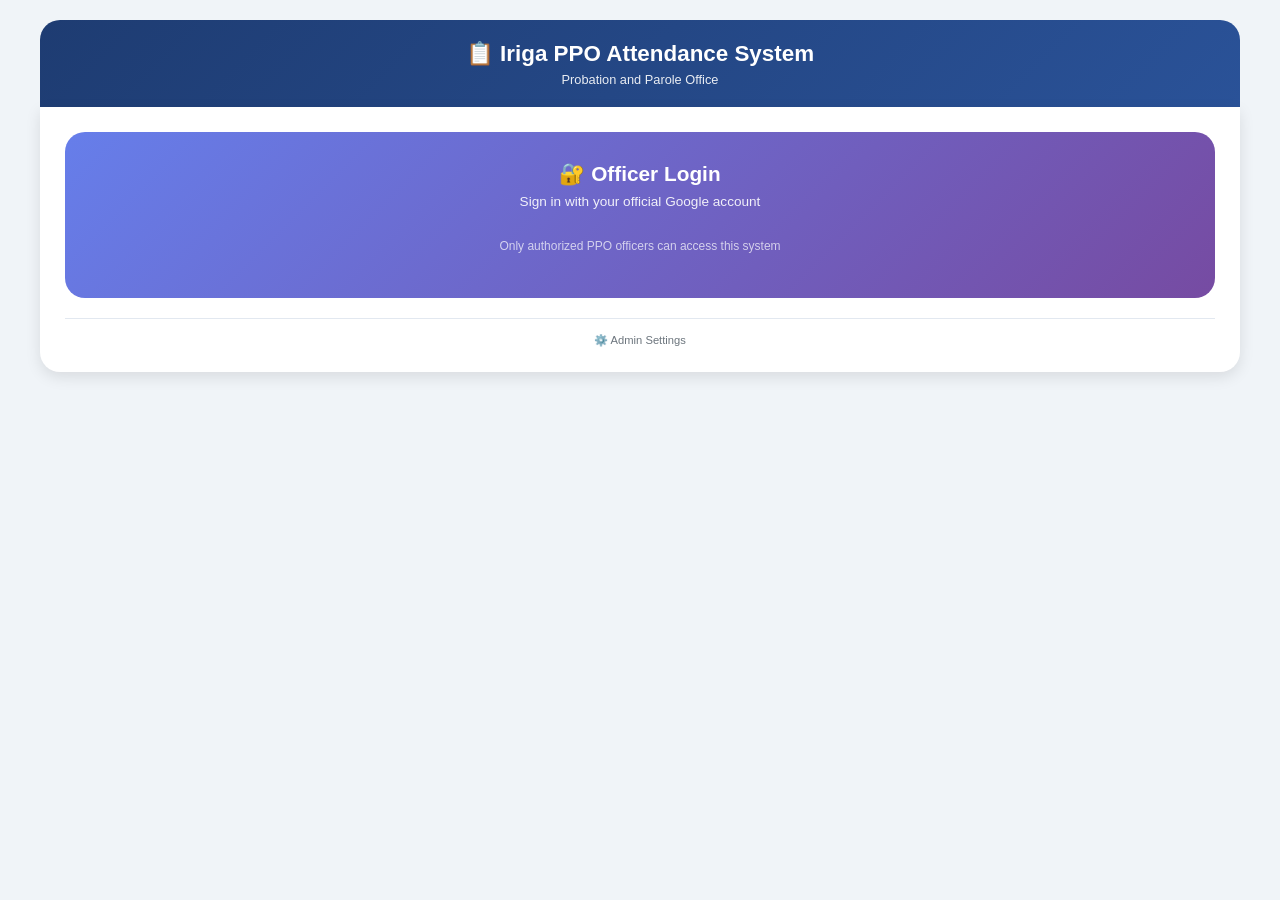
==== commit 86647be2: "Commit" ====
--- a/index.html
+++ b/index.html
@@ -42,7 +42,7 @@
                 <button id="logoutBtn" class="logout-btn">Sign Out</button>
             </div>
             
-            <!-- Main Content -->
+            <!-- Main Content (visible after login) -->
             <div id="mainContent" class="authorized-only">
                 <!-- Scanner Button -->
                 <div class="scanner-area" id="scannerTrigger">
@@ -116,13 +116,18 @@
 
                     <button type="submit" id="submitBtn" class="submit-btn">✅ Record Attendance</button>
                 </form>
+                
+                <!-- QR Generator Access Button -->
+                <div style="margin-top: 30px; text-align: center; padding-top: 20px; border-top: 1px solid #e2e8f0;">
+                    <a href="qr-generator.html" id="qrGeneratorLink" style="background: #28a745; color: white; text-decoration: none; padding: 12px 24px; border-radius: 8px; display: inline-block; font-weight: 600;">📱 Generate QR Codes & ID Cards</a>
+                    <p style="font-size: 12px; margin-top: 10px; color: #6c757d;">(Only for authorized administrators)</p>
+                </div>
             </div>
             
             <div id="messageArea"></div>
             
             <div class="admin-link">
-                <a href="#" id="adminLink">⚙️ Admin Settings</a> | 
-                <a href="qr-generator.html">📱 Generate QR Codes</a>
+                <a href="#" id="adminLink">⚙️ Admin Settings</a>
             </div>
         </div>
     </div>
--- a/style.css
+++ b/style.css
@@ -810,17 +810,27 @@
 
 .nav-link {
     text-align: center;
-    margin-top: 15px;
+    margin-top: 20px;
+    padding: 15px;
+    border-top: 1px solid rgba(255,255,255,0.3);
+    border-bottom: 1px solid rgba(255,255,255,0.3);
 }
 
 .nav-link a {
+    background: #2a5298;
     color: white;
     text-decoration: none;
-    background: rgba(255,255,255,0.2);
-    padding: 8px 16px;
-    border-radius: 8px;
+    padding: 10px 20px;
+    border-radius: 30px;
     display: inline-block;
-    font-size: 0.85rem;
+    font-size: 0.9rem;
+    font-weight: 600;
+    border: 1px solid rgba(255,255,255,0.5);
+}
+
+.nav-link a:hover {
+    background: #1e3c72;
+    transform: scale(1.02);
 }
 
 .authorized-only {
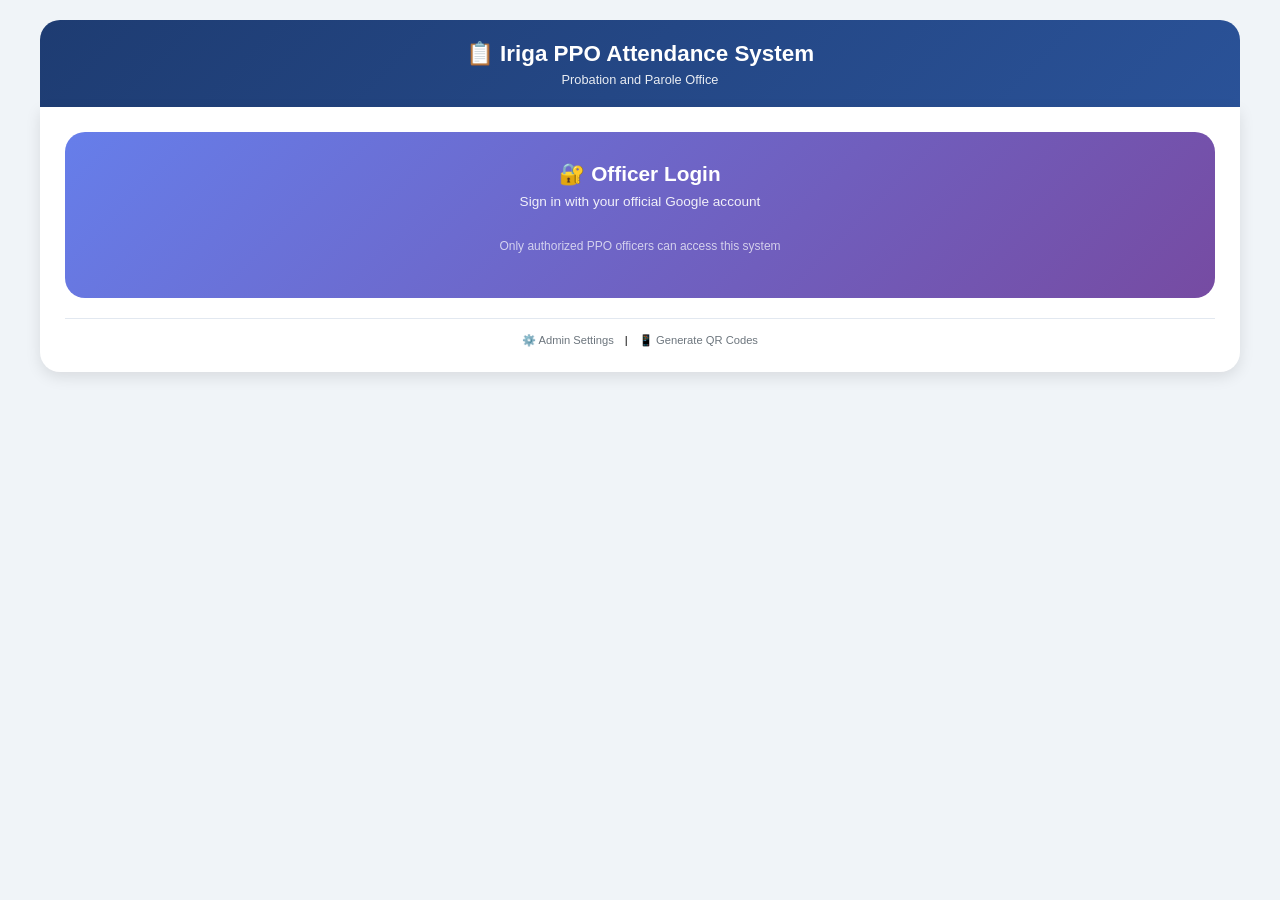
==== commit 02c4a66a: "we" ====
--- a/index.html
+++ b/index.html
@@ -116,18 +116,13 @@
 
                     <button type="submit" id="submitBtn" class="submit-btn">✅ Record Attendance</button>
                 </form>
-                
-                <!-- QR Generator Access Button -->
-                <div style="margin-top: 30px; text-align: center; padding-top: 20px; border-top: 1px solid #e2e8f0;">
-                    <a href="qr-generator.html" id="qrGeneratorLink" style="background: #28a745; color: white; text-decoration: none; padding: 12px 24px; border-radius: 8px; display: inline-block; font-weight: 600;">📱 Generate QR Codes & ID Cards</a>
-                    <p style="font-size: 12px; margin-top: 10px; color: #6c757d;">(Only for authorized administrators)</p>
-                </div>
             </div>
             
             <div id="messageArea"></div>
             
             <div class="admin-link">
-                <a href="#" id="adminLink">⚙️ Admin Settings</a>
+                <a href="#" id="adminLink">⚙️ Admin Settings</a> | 
+                <a href="qr-generator.html">📱 Generate QR Codes</a>
             </div>
         </div>
     </div>
